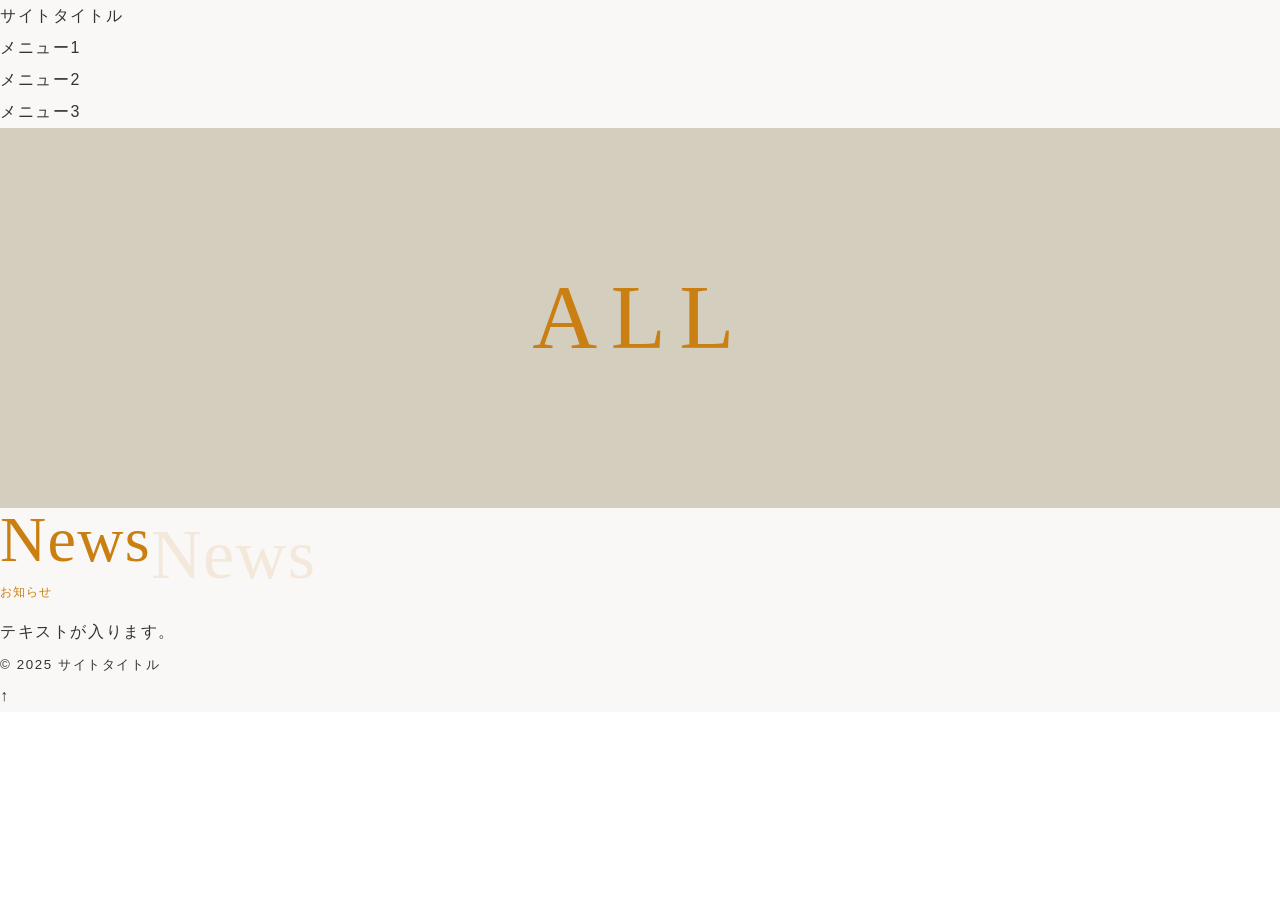
==== news.html @ c3ad5492 "first commit" ====
<!DOCTYPE html>
<html lang="ja">
<head>
  <meta charset="UTF-8">
  <meta name="viewport" content="width=device-width, initial-scale=1.0">
  <meta name="description" content="">
  <title>サイトタイトル</title>
  <link rel="stylesheet" href="css/style.css">
</head>
<body>

  <header id="header">
    <div class="inner">
      <p class="logo"><a href="/">サイトタイトル</a></p>
      <nav id="gnav">
        <ul>
          <li><a href="#">メニュー1</a></li>
          <li><a href="#">メニュー2</a></li>
          <li><a href="#">メニュー3</a></li>
        </ul>
      </nav>
    </div>
  </header><!-- /#header -->

  <main id="main">

    <!-- MV -->
    <section id="news__fv">
              <!-- 下層ページのfv -->
      <div class="c-page-fv">
        <p class="c-page-fv__title">All</p>
      </div>
    </section><!-- /#mv -->

    <!-- セクション例 -->
    <section id="news" class="news">
      <div class="news__container">
        <div class="c-section-title">
          <p class="c-section-title__bg" aria-hidden="true">News</p>
          <h2 class="c-section-title__main">News</h2>
          <p class="c-section-title__sub">お知らせ</p>
        </div>
        <p>テキストが入ります。</p>
      </div>

    </section><!-- /#about -->



  </main><!-- /#main -->

  <footer id="footer">
    <div class="inner">
      <p class="copy"><small>&copy; 2025 サイトタイトル</small></p>
    </div>
  </footer><!-- /#footer -->

  <a href="#" class="pagetop">↑</a>

  <script src="js/script.js"></script>
</body>
</html>
---- css/style.css ----
html {
  scroll-behavior: smooth;
  font-size: 62.5%;
  scroll-padding-top: 160px;
}

body {
  color: #333333;
  background: #f9f8f6;
  font-family: YuGothic, "Archivo Narrow", sans-serif;
  line-height: 2;
  letter-spacing: 0.1em;
  font-size: 1.6rem;
}

html {
  color: #000;
  background: #fff;
}

body,
div,
dl,
dt,
dd,
ul,
ol,
li,
h1,
h2,
h3,
h4,
h5,
h6,
pre,
code,
form,
fieldset,
legend,
input,
textarea,
p,
blockquote,
th,
td {
  margin: 0;
  padding: 0;
}

table {
  border-collapse: collapse;
  border-spacing: 0;
  width: 100%;
}

fieldset,
img {
  border: 0;
}

address,
caption,
cite,
code,
dfn,
em,
strong,
th,
var {
  font-style: normal;
  font-weight: normal;
}

ol,
ul {
  list-style: none;
}

caption,
th {
  text-align: left;
}

h1,
h2,
h3,
h4,
h5,
h6 {
  font-size: 100%;
  font-weight: normal;
}

q:before,
q:after {
  content: "";
}

abbr,
acronym {
  border: 0;
  font-variant: normal;
}

sup {
  vertical-align: text-top;
}

sub {
  vertical-align: text-bottom;
}

input,
textarea,
select,
button {
  color: inherit;
  font-family: inherit;
  font-size: inherit;
  font-weight: inherit;
  line-height: inherit;
  border-radius: 0;
  border: none;
  -moz-appearance: none;
       appearance: none;
  -webkit-appearance: none;
  background-color: inherit;
}

input,
textarea,
select {
  font-size: 16px;
}

textarea {
  resize: vertical;
  display: block;
}

button {
  padding: 0;
  cursor: pointer;
}

legend {
  color: #000;
}

main {
  display: block;
}

a {
  text-decoration: none;
  color: inherit;
}

img {
  width: 100%;
  height: auto;
  vertical-align: bottom;
}

svg {
  display: block;
}

* {
  -webkit-font-smoothing: antialiased;
  -moz-osx-font-smoothing: grayscale;
  box-sizing: border-box;
}

*::before,
*::after {
  box-sizing: border-box;
}

.c-section-title {
  position: relative;
  display: inline-block;
  padding-bottom: clamp(8px, 1.5vw, 12px);
}
.c-section-title__bg {
  position: absolute;
  top: 50%;
  left: 100%;
  transform: translateY(-60%);
  font-family: "Pinyon Script", cursive;
  font-size: clamp(4rem, 8vw, 7rem);
  color: #ca7f13;
  opacity: 0.12;
  white-space: nowrap;
  pointer-events: none;
  margin: 0;
  line-height: 1;
}
.c-section-title__main {
  font-family: "Cormorant Garamond", serif;
  font-size: clamp(4rem, 7vw, 6.4rem);
  font-weight: 400;
  color: #ca7f13;
  letter-spacing: 0.02em;
  line-height: 1;
  margin: 0;
}
.c-section-title__sub {
  font-size: clamp(1rem, 1.5vw, 1.2rem);
  color: #ca7f13;
  letter-spacing: 0.08em;
  margin: clamp(4px, 1vw, 8px) 0 0;
}

.c-page-fv {
  width: 100%;
  height: clamp(200px, 30vw, 380px);
  background-color: #d4cebe;
  display: flex;
  align-items: center;
  justify-content: center;
}
.c-page-fv__title {
  font-family: "Cormorant Garamond", serif;
  font-size: clamp(4rem, 8vw, 9rem);
  font-weight: 400;
  color: #ca7f13;
  letter-spacing: 0.15em;
  text-transform: uppercase;
  text-align: center;
  margin: 0;
  line-height: 1;
}

.header {
  position: sticky;
  top: 0;
  z-index: 100;
  background-color: #fff;
  width: 100%;
}
.header__inner {
  display: flex;
  flex-direction: row;
  flex-wrap: nowrap;
  justify-content: space-between;
  align-items: center;
  padding: 0 clamp(16px, 3vw, 48px);
  height: clamp(70px, 8vw, 100px);
  max-width: 1440px;
  margin: 0 auto;
}
@media screen and (max-width: 765px) {
  .header__inner {
    height: 70px;
  }
}
.header__logo {
  display: flex;
  flex-direction: row;
  flex-wrap: nowrap;
  justify-content: flex-start;
  align-items: center;
  gap: 10px;
  text-decoration: none;
  color: #54372d;
}
.header__logo-img {
  max-width: 50px;
  width: 100%;
  aspect-ratio: 50/60;
  overflow: hidden;
  flex-shrink: 0;
}
.header__logo-img img {
  width: 100%;
  height: 100%;
  -o-object-fit: cover;
     object-fit: cover;
  display: block;
}
.header__logo-text {
  font-size: clamp(1.2rem, 1.5vw, 1.6rem);
  font-weight: bold;
  line-height: 1.4;
  letter-spacing: 0.1em;
}
@media screen and (max-width: 765px) {
  .header__logo-text {
    display: none;
  }
}
@media screen and (max-width: 765px) {
  .header__nav {
    display: none;
  }
}
.header__nav-list {
  display: flex;
  flex-direction: row;
  flex-wrap: nowrap;
  justify-content: center;
  align-items: center;
  gap: clamp(24px, 4vw, 48px);
  list-style: none;
  padding: 0;
  margin: 0;
}
.header__nav-link {
  text-decoration: none;
  color: #333333;
  font-size: clamp(1.4rem, 1.5vw, 1.6rem);
  letter-spacing: 0.08em;
  transition: color 0.3s;
}
@media (hover: hover) and (pointer: fine) {
  .header__nav-link:hover {
    color: #ca7f13;
  }
}
.header__btn {
  display: flex;
  flex-direction: row;
  flex-wrap: nowrap;
  justify-content: center;
  align-items: center;
  gap: 8px;
  background-color: #949e33;
  color: #fff;
  text-decoration: none;
  border-radius: 9999px;
  padding: 10px 24px;
  font-size: clamp(1.3rem, 1.5vw, 1.6rem);
  font-weight: bold;
  transition: opacity 0.3s;
  white-space: nowrap;
}
@media (hover: hover) and (pointer: fine) {
  .header__btn:hover {
    opacity: 0.8;
  }
}
@media screen and (max-width: 765px) {
  .header__btn {
    display: none;
  }
}
.header__btn-icon {
  font-size: 1.4rem;
}
.header__hamburger {
  display: none;
  display: flex;
  flex-direction: row;
  flex-wrap: nowrap;
  justify-content: center;
  align-items: center;
  gap: 8px;
  background-color: #949e33;
  color: #fff;
  border: none;
  border-radius: 9999px;
  padding: 10px 20px;
  font-size: 1.5rem;
  cursor: pointer;
  transition: opacity 0.3s;
}
@media screen and (max-width: 765px) {
  .header__hamburger {
    display: flex;
  }
}
@media (hover: hover) and (pointer: fine) {
  .header__hamburger:hover {
    opacity: 0.8;
  }
}
.header__hamburger-icon {
  font-size: 2rem;
  line-height: 1;
}

.fv__title-wrap {
  background-color: #d4cebe;
  display: flex;
  align-items: center;
  justify-content: center;
  padding: clamp(60px, 10vw, 120px) 0;
}
@media screen and (max-width: 765px) {
  .fv__title-wrap {
    padding: 60px 0;
  }
}
.fv__title {
  font-size: clamp(4rem, 8vw, 8rem);
  color: #ca7f13;
  letter-spacing: 0.15em;
  text-transform: uppercase;
  font-weight: normal;
  margin: 0;
}
.fv__img-wrap {
  max-width: 100%;
  width: 100%;
  aspect-ratio: 1440/500;
  overflow: hidden;
}
@media screen and (max-width: 765px) {
  .fv__img-wrap {
    aspect-ratio: 375/280;
  }
}
.fv__img {
  width: 100%;
  height: 100%;
  -o-object-fit: cover;
     object-fit: cover;
  display: block;
}

.breadcrumb {
  padding: clamp(16px, 2vw, 24px) 0;
}
.breadcrumb__inner {
  max-width: 1440px;
  margin: 0 auto;
  padding: 0 clamp(16px, 3vw, 48px);
}
.breadcrumb__list {
  display: flex;
  flex-direction: row;
  flex-wrap: nowrap;
  justify-content: flex-start;
  align-items: center;
  gap: 12px;
  list-style: none;
  padding: 0;
  margin: 0;
  flex-wrap: wrap;
}
.breadcrumb__item {
  font-size: clamp(1.2rem, 1.4vw, 1.4rem);
  color: #ca7f13;
}
.breadcrumb__link {
  text-decoration: none;
  color: #ca7f13;
  transition: opacity 0.3s;
}
@media (hover: hover) and (pointer: fine) {
  .breadcrumb__link:hover {
    opacity: 0.7;
  }
}
.breadcrumb__separator {
  color: #ca7f13;
  font-size: 1.4rem;
}
.breadcrumb__item--current {
  color: #ca7f13;
}

.section__ttl {
  display: none;
}

.archive {
  padding-bottom: clamp(60px, 8vw, 120px);
}
.archive__inner {
  max-width: 1440px;
  margin: 0 auto;
  padding: 0 clamp(16px, 3vw, 48px);
}
.archive__layout {
  display: flex;
  flex-direction: row;
  flex-wrap: nowrap;
  justify-content: flex-start;
  align-items: flex-start;
  gap: clamp(24px, 4vw, 60px);
}
@media screen and (max-width: 765px) {
  .archive__layout {
    flex-direction: column;
    gap: 40px;
  }
}
.archive__main {
  flex: 1;
  min-width: 0;
}
.archive__sidebar {
  width: clamp(180px, 20%, 240px);
  flex-shrink: 0;
}
@media screen and (max-width: 1023px) {
  .archive__sidebar {
    width: clamp(160px, 22%, 220px);
  }
}
@media screen and (max-width: 765px) {
  .archive__sidebar {
    width: 100%;
  }
}
.archive__list {
  list-style: none;
  padding: 0;
  margin: 0 0 clamp(40px, 5vw, 60px);
  display: flex;
  flex-direction: column;
  gap: clamp(8px, 1vw, 12px);
}
.archive__item {
  background-color: #d4cebe;
  transition: outline 0.2s;
}
@media (hover: hover) and (pointer: fine) {
  .archive__item:hover {
    outline: 2px solid #ca7f13;
    outline-offset: 0;
  }
}
.archive__link {
  display: block;
  text-decoration: none;
  position: relative;
  padding: clamp(16px, 2vw, 24px) clamp(16px, 2vw, 24px);
  min-height: clamp(60px, 7vw, 80px);
}
@media screen and (max-width: 765px) {
  .archive__link {
    padding: 16px;
    min-height: auto;
  }
}
.archive__meta {
  display: flex;
  flex-direction: row;
  flex-wrap: nowrap;
  justify-content: flex-start;
  align-items: center;
  gap: clamp(12px, 2vw, 24px);
  flex-wrap: wrap;
}
@media screen and (max-width: 765px) {
  .archive__meta {
    flex-direction: column;
    align-items: flex-start;
    gap: 6px;
  }
}
.archive__date {
  font-size: clamp(1.3rem, 1.5vw, 1.5rem);
  color: #ca7f13;
  letter-spacing: 0.08em;
  white-space: nowrap;
  flex-shrink: 0;
  font-feature-settings: "tnum";
}
.archive__title {
  font-size: clamp(1.3rem, 1.5vw, 1.5rem);
  color: #ca7f13;
  letter-spacing: 0.05em;
}
.archive__category {
  position: absolute;
  right: clamp(16px, 2vw, 24px);
  bottom: clamp(10px, 1.5vw, 16px);
  font-size: clamp(1.4rem, 2vw, 2.2rem);
  color: #d4cebe;
  filter: brightness(0.85);
  letter-spacing: 0.05em;
  line-height: 1;
  pointer-events: none;
  mix-blend-mode: multiply;
}
@media screen and (max-width: 765px) {
  .archive__category {
    font-size: clamp(1.6rem, 5vw, 2.2rem);
    right: 12px;
    bottom: 8px;
  }
}

.sidebar__ttl {
  font-size: clamp(1.8rem, 2vw, 2.4rem);
  color: #54372d;
  font-weight: normal;
  letter-spacing: 0.05em;
  margin: 0 0 clamp(12px, 2vw, 20px);
  padding-left: clamp(10px, 1.5vw, 16px);
  border-left: 2px solid #54372d;
}
.sidebar__list {
  list-style: none;
  padding: 0;
  margin: 0;
  display: flex;
  flex-direction: column;
  gap: 4px;
}
@media screen and (max-width: 765px) {
  .sidebar__list {
    flex-direction: row;
    flex-wrap: wrap;
    gap: 8px;
  }
}
.sidebar__link {
  display: block;
  text-decoration: none;
  color: #333333;
  font-size: clamp(1.3rem, 1.5vw, 1.5rem);
  padding: 4px 0;
  letter-spacing: 0.05em;
  transition: color 0.3s;
}
@media (hover: hover) and (pointer: fine) {
  .sidebar__link:hover {
    color: #ca7f13;
  }
}
.sidebar__link--active {
  color: #ca7f13;
  font-weight: bold;
}

.pagination__list {
  display: flex;
  flex-direction: row;
  flex-wrap: nowrap;
  justify-content: center;
  align-items: center;
  gap: clamp(8px, 2vw, 16px);
  list-style: none;
  padding: 0;
  margin: 0;
}
.pagination__num {
  display: inline-block;
  font-size: clamp(1.6rem, 2vw, 2rem);
  color: #ca7f13;
  text-decoration: none;
  letter-spacing: 0.05em;
  padding: 4px 6px;
  transition: opacity 0.3s;
}
@media (hover: hover) and (pointer: fine) {
  .pagination__num:hover {
    opacity: 0.7;
  }
}
.pagination__num--current {
  font-weight: normal;
}
.pagination__dots {
  font-size: clamp(1.6rem, 2vw, 2rem);
  color: #ca7f13;
  letter-spacing: 0.05em;
}
.pagination__next {
  display: inline-block;
  font-size: clamp(1.8rem, 2.5vw, 2.4rem);
  color: #ca7f13;
  text-decoration: none;
  padding: 4px 6px;
  transition: opacity 0.3s;
}
@media (hover: hover) and (pointer: fine) {
  .pagination__next:hover {
    opacity: 0.7;
  }
}

.page-top {
  position: fixed;
  right: clamp(16px, 3vw, 40px);
  bottom: clamp(16px, 3vw, 40px);
  z-index: 1;
  width: clamp(44px, 5vw, 56px);
  height: clamp(44px, 5vw, 56px);
  border-radius: 50%;
  background-color: #949e33;
  border: none;
  cursor: pointer;
  display: flex;
  flex-direction: row;
  flex-wrap: nowrap;
  justify-content: center;
  align-items: center;
  transition: opacity 0.3s;
}
@media (hover: hover) and (pointer: fine) {
  .page-top:hover {
    opacity: 0.8;
  }
}
.page-top__icon {
  color: #fff;
  font-size: clamp(1.6rem, 2vw, 2rem);
  font-weight: bold;
  line-height: 1;
}

.single {
  padding-bottom: clamp(60px, 8vw, 120px);
}
.single__inner {
  max-width: 1440px;
  margin: 0 auto;
  padding: 0 clamp(16px, 3vw, 48px);
}
.single__layout {
  display: flex;
  flex-direction: row;
  flex-wrap: nowrap;
  justify-content: flex-start;
  align-items: flex-start;
  gap: clamp(24px, 4vw, 60px);
}
@media screen and (max-width: 765px) {
  .single__layout {
    flex-direction: column;
    gap: 40px;
  }
}
.single__main {
  flex: 1;
  min-width: 0;
  padding-top: clamp(24px, 3vw, 40px);
}
.single__sidebar {
  width: clamp(180px, 20%, 240px);
  flex-shrink: 0;
  padding-top: clamp(24px, 3vw, 40px);
}
@media screen and (max-width: 1023px) {
  .single__sidebar {
    width: clamp(160px, 22%, 220px);
  }
}
@media screen and (max-width: 765px) {
  .single__sidebar {
    width: 100%;
    padding-top: 0;
  }
}
.single__ttl {
  font-size: clamp(1.8rem, 2.5vw, 2.4rem);
  color: #ca7f13;
  font-weight: normal;
  line-height: 1.6;
  letter-spacing: 0.05em;
  margin: 0 0 clamp(8px, 1vw, 12px);
}
@media screen and (max-width: 765px) {
  .single__ttl {
    font-size: clamp(1.8rem, 5vw, 2.2rem);
  }
}
.single__meta {
  display: flex;
  flex-direction: row;
  flex-wrap: nowrap;
  justify-content: flex-start;
  align-items: center;
  gap: clamp(12px, 2vw, 20px);
  margin-bottom: clamp(20px, 3vw, 32px);
}
.single__category {
  font-size: clamp(1.2rem, 1.4vw, 1.4rem);
  color: #ca7f13;
  letter-spacing: 0.05em;
}
.single__date {
  font-size: clamp(1.2rem, 1.4vw, 1.4rem);
  color: #ca7f13;
  letter-spacing: 0.08em;
  font-feature-settings: "tnum";
}
.single__eyecatch {
  max-width: 100%;
  width: 100%;
  aspect-ratio: 3/2;
  overflow: hidden;
  margin-bottom: clamp(24px, 4vw, 40px);
}
@media screen and (max-width: 765px) {
  .single__eyecatch {
    aspect-ratio: 4/3;
  }
}
.single__eyecatch-img {
  width: 100%;
  height: 100%;
  -o-object-fit: cover;
     object-fit: cover;
  display: block;
}
.single__content {
  margin-bottom: clamp(40px, 6vw, 60px);
}
.single__text {
  font-size: clamp(1.4rem, 1.6vw, 1.6rem);
  color: #333333;
  line-height: 2;
  letter-spacing: 0.05em;
  margin: 0 0 clamp(20px, 3vw, 32px);
}
.single__text:last-child {
  margin-bottom: 0;
}
@media screen and (max-width: 765px) {
  .single__text {
    font-size: 1.5rem;
  }
}
.single__heading {
  font-size: clamp(1.5rem, 1.8vw, 1.8rem);
  color: #ca7f13;
  font-weight: normal;
  letter-spacing: 0.05em;
  margin: clamp(32px, 4vw, 48px) 0 clamp(12px, 1.5vw, 16px);
}
@media screen and (max-width: 765px) {
  .single__heading {
    font-size: 1.6rem;
    margin: 28px 0 12px;
  }
}
.single__btn-wrap {
  display: flex;
  flex-direction: row;
  flex-wrap: nowrap;
  justify-content: center;
  align-items: center;
  margin-top: clamp(40px, 5vw, 60px);
}
.single__btn {
  display: inline-block;
  background-color: #949e33;
  color: #fff;
  text-decoration: none;
  border-radius: 9999px;
  padding: clamp(12px, 1.5vw, 16px) clamp(32px, 5vw, 56px);
  font-size: clamp(1.4rem, 1.6vw, 1.6rem);
  letter-spacing: 0.1em;
  transition: opacity 0.3s;
}
@media (hover: hover) and (pointer: fine) {
  .single__btn:hover {
    opacity: 0.8;
  }
}
@media screen and (max-width: 765px) {
  .single__btn {
    width: 100%;
    text-align: center;
    padding: 14px 32px;
  }
}

.sidebar__ttl {
  font-size: clamp(1.8rem, 2vw, 2.4rem);
  color: #54372d;
  font-weight: normal;
  letter-spacing: 0.05em;
  margin: 0 0 clamp(12px, 2vw, 20px);
  padding-left: clamp(10px, 1.5vw, 16px);
  border-left: 2px solid #54372d;
}
.sidebar__list {
  list-style: none;
  padding: 0;
  margin: 0;
  display: flex;
  flex-direction: column;
  gap: 4px;
}
@media screen and (max-width: 765px) {
  .sidebar__list {
    flex-direction: row;
    flex-wrap: wrap;
    gap: 8px;
  }
}
.sidebar__link {
  display: block;
  text-decoration: none;
  color: #333333;
  font-size: clamp(1.3rem, 1.5vw, 1.5rem);
  padding: 4px 0;
  letter-spacing: 0.05em;
  transition: color 0.3s;
}
@media (hover: hover) and (pointer: fine) {
  .sidebar__link:hover {
    color: #ca7f13;
  }
}
.sidebar__link--active {
  color: #ca7f13;
  font-weight: bold;
}/*# sourceMappingURL=style.css.map */
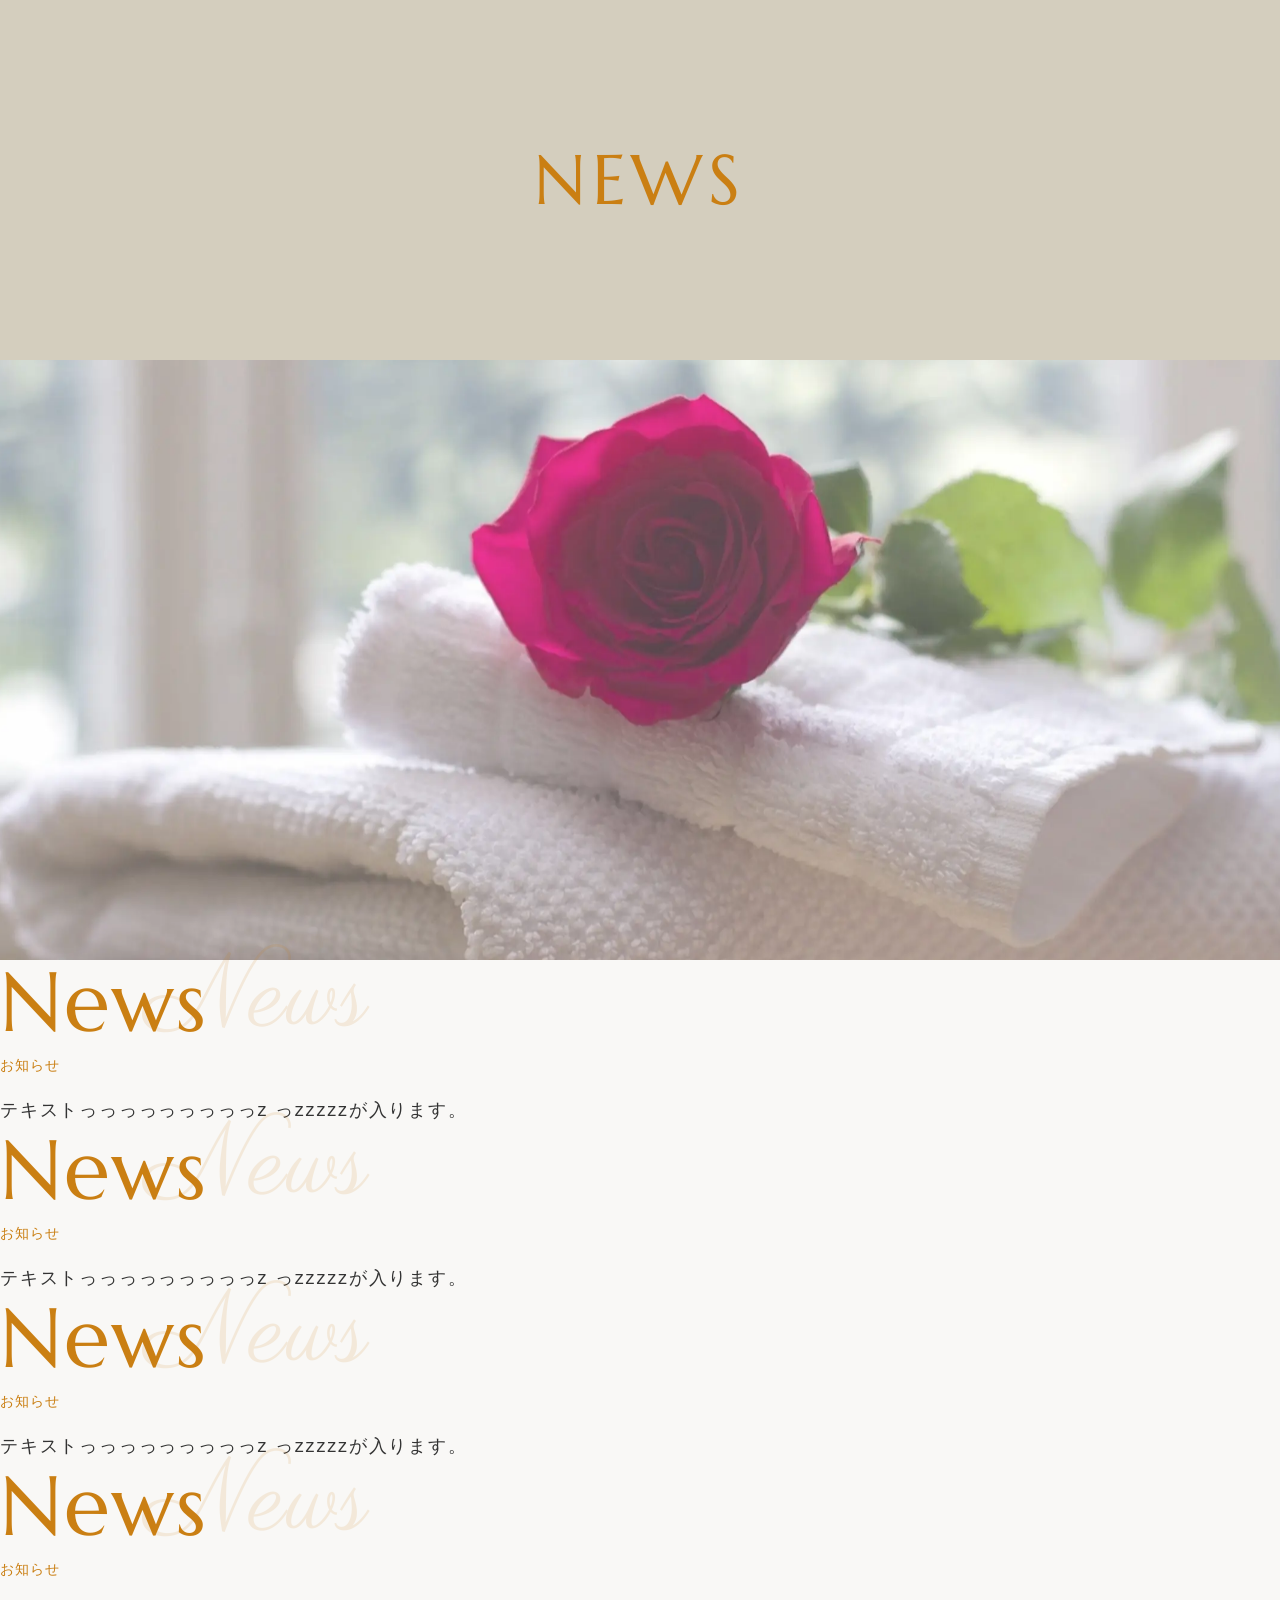
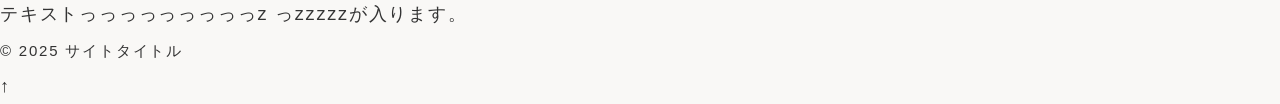
==== commit 58f1558c: "初期設定、共通パーツ作成" ====
--- a/news.html
+++ b/news.html
@@ -1,38 +1,64 @@
-
 <!DOCTYPE html>
 <html lang="ja">
-<head>
-  <meta charset="UTF-8">
-  <meta name="viewport" content="width=device-width, initial-scale=1.0">
-  <meta name="description" content="">
-  <title>サイトタイトル</title>
-  <link rel="stylesheet" href="css/style.css">
-</head>
+  <head>
+    <meta charset="UTF-8" />
+    <meta name="viewport" content="width=device-width, initial-scale=1.0" />
+    <meta name="description" content="" />
+    <title>サイトタイトル</title>
+    <head>
+      <link
+  rel="stylesheet"
+  href="https://cdnjs.cloudflare.com/ajax/libs/font-awesome/6.5.1/css/all.min.css"
+/>
+      <link rel="preconnect" href="https://fonts.googleapis.com">
+      <link rel="preconnect" href="https://fonts.gstatic.com" crossorigin>
+      <link href="https://fonts.googleapis.com/css2?family=Marcellus&family=Parisienne&family=Noto+Sans+JP:wght@400;500;700&display=swap" rel="stylesheet">
+
+    </head>
+    <link rel="stylesheet" href="css/style.css" />
+  </head>
 <body>
 
-  <header id="header">
-    <div class="inner">
-      <p class="logo"><a href="/">サイトタイトル</a></p>
-      <nav id="gnav">
-        <ul>
-          <li><a href="#">メニュー1</a></li>
-          <li><a href="#">メニュー2</a></li>
-          <li><a href="#">メニュー3</a></li>
-        </ul>
-      </nav>
-    </div>
-  </header><!-- /#header -->
+
 
   <main id="main">
 
-    <!-- MV -->
-    <section id="news__fv">
-              <!-- 下層ページのfv -->
-      <div class="c-page-fv">
-        <p class="c-page-fv__title">All</p>
+    <section class="c-fv">
+      <div class="c-fv__heading">
+        <div class="c-fv__inner">
+          <!-- ⭐️ ページごとに変更 -->
+          <h1 class="c-fv__title">News</h1>
+        </div>
       </div>
-    </section><!-- /#mv -->
+    
+      <div class="c-fv__image-wrapper js-parallax">
+        <div class="c-fv__image">
+          <!-- ⭐️ ページごとに変更 -->
+          <img
+            src="./img/news_top-pc.webp"
+            alt="News"
+            width="1440"
+            height="600"
+          >
+        </div>
+      </div>
+    </section>
 
+    <section id="news" class="news">
+      <div class="news__container">
+        <div class="c-section-title">
+          <p class="c-section-title__bg" aria-hidden="true">News</p>
+          <h2 class="c-section-title__main">News</h2>
+          <p class="c-section-title__sub">お知らせ</p>
+        </div>
+        <p>テキストっっっっっっっっっz
+          
+          
+          っzzzzzが入ります。</p>
+      </div>
+
+
+    </section><!-- /#about -->
     <!-- セクション例 -->
     <section id="news" class="news">
       <div class="news__container">
@@ -41,7 +67,38 @@
           <h2 class="c-section-title__main">News</h2>
           <p class="c-section-title__sub">お知らせ</p>
         </div>
-        <p>テキストが入ります。</p>
+        <p>テキストっっっっっっっっっz
+          
+          
+          っzzzzzが入ります。</p>
+      </div>
+
+    </section><!-- /#about -->
+    <section id="news" class="news">
+      <div class="news__container">
+        <div class="c-section-title">
+          <p class="c-section-title__bg" aria-hidden="true">News</p>
+          <h2 class="c-section-title__main">News</h2>
+          <p class="c-section-title__sub">お知らせ</p>
+        </div>
+        <p>テキストっっっっっっっっっz
+          
+          
+          っzzzzzが入ります。</p>
+      </div>
+
+    </section><!-- /#about -->
+    <section id="news" class="news">
+      <div class="news__container">
+        <div class="c-section-title">
+          <p class="c-section-title__bg" aria-hidden="true">News</p>
+          <h2 class="c-section-title__main">News</h2>
+          <p class="c-section-title__sub">お知らせ</p>
+        </div>
+        <p>テキストっっっっっっっっっz
+          
+          
+          っzzzzzが入ります。</p>
       </div>
 
     </section><!-- /#about -->
@@ -58,6 +115,7 @@
 
   <a href="#" class="pagetop">↑</a>
 
-  <script src="js/script.js"></script>
+  <script src="js/main.js"></script>
+
 </body>
 </html>
--- a/css/style.css
+++ b/css/style.css
@@ -1,16 +1,23 @@
+@charset "UTF-8";
+*,
+*::before,
+*::after {
+  box-sizing: border-box;
+}
+
 html {
   scroll-behavior: smooth;
   font-size: 62.5%;
-  scroll-padding-top: 160px;
+  scroll-padding-top: 100px;
 }
 
 body {
   color: #333333;
   background: #f9f8f6;
-  font-family: YuGothic, "Archivo Narrow", sans-serif;
+  font-family: "游ゴシック", "Yu Gothic", "Hiragino Sans", sans-serif;
   line-height: 2;
   letter-spacing: 0.1em;
-  font-size: 1.6rem;
+  font-size: 1.8rem;
 }
 
 html {
@@ -177,6 +184,25 @@
   box-sizing: border-box;
 }
 
+.news-btn {
+  font-size: clamp(1.4rem, 1.5vw, 1.6rem);
+}
+
+.header__cta-btn {
+  font-size: clamp(1.8rem, 1.5vw, 2rem);
+}
+
+.c_section__inner {
+  margin-inline: auto;
+  max-width: 1200px;
+  padding-inline: 120px;
+}
+@media screen and (max-width: 765px) {
+  .c_section__inner {
+    padding-inline: 0 30px;
+  }
+}
+
 .c-section-title {
   position: relative;
   display: inline-block;
@@ -185,10 +211,10 @@
 .c-section-title__bg {
   position: absolute;
   top: 50%;
-  left: 100%;
-  transform: translateY(-60%);
-  font-family: "Pinyon Script", cursive;
-  font-size: clamp(4rem, 8vw, 7rem);
+  left: 70%;
+  transform: translateY(-75%);
+  font-family: "Parisienne", cursive;
+  font-size: clamp(4rem, 8vw, 168rem);
   color: #ca7f13;
   opacity: 0.12;
   white-space: nowrap;
@@ -197,8 +223,8 @@
   line-height: 1;
 }
 .c-section-title__main {
-  font-family: "Cormorant Garamond", serif;
-  font-size: clamp(4rem, 7vw, 6.4rem);
+  font-family: "Marcellus", serif;
+  font-size: clamp(1.1rem, 7vw, 8.4rem);
   font-weight: 400;
   color: #ca7f13;
   letter-spacing: 0.02em;
@@ -206,7 +232,8 @@
   margin: 0;
 }
 .c-section-title__sub {
-  font-size: clamp(1rem, 1.5vw, 1.2rem);
+  font-family: "游明朝", "Yu Mincho", Georgia, serif;
+  font-size: clamp(1.2rem, 1.5vw, 1.4rem);
   color: #ca7f13;
   letter-spacing: 0.08em;
   margin: clamp(4px, 1vw, 8px) 0 0;
@@ -230,6 +257,111 @@
   text-align: center;
   margin: 0;
   line-height: 1;
+}
+
+.c-btn {
+  line-height: 1;
+  display: inline-flex;
+  align-items: center;
+  justify-content: center;
+  gap: 0.8em;
+  padding: 12px 24px;
+  border-radius: 100px;
+  border: 2px solid #949e33;
+  background-color: #949e33;
+  color: #fff;
+  font-family: "游明朝", "Yu Mincho", Georgia, serif;
+  letter-spacing: 0.08em;
+  text-decoration: none;
+  white-space: nowrap;
+  cursor: pointer;
+  transition: background-color 0.25s ease, color 0.25s ease;
+  text-transform: none;
+}
+@media screen and (max-width: 765px) {
+  .c-btn {
+    padding: 1.2rem 2.8rem;
+  }
+}
+@media (hover: hover) and (pointer: fine) {
+  .c-btn:hover {
+    background-color: #fff;
+    color: #949e33;
+    outline: 2px solid #949e33;
+    outline-offset: -2px;
+  }
+}
+.c-btn--icon {
+  gap: 1rem;
+}
+.c-btn--icon .c-btn__icon {
+  font-size: 1em;
+  line-height: 1;
+}
+
+.c-fv {
+  overflow: hidden;
+}
+.c-fv__heading {
+  display: flex;
+  flex-direction: row;
+  flex-wrap: nowrap;
+  justify-content: center;
+  align-items: center;
+  height: 36rem;
+  background-color: #d4cebe;
+}
+@media screen and (max-width: 765px) {
+  .c-fv__heading {
+    height: 20rem;
+  }
+}
+.c-fv__inner {
+  width: 100%;
+  max-width: 1440px;
+  margin-inline: auto;
+  padding-inline: clamp(2rem, 5vw, 12rem);
+}
+.c-fv__title {
+  font-family: "Marcellus", serif;
+  font-size: clamp(3.2rem, 5.5vw, 8rem);
+  font-weight: 400;
+  line-height: 1.2;
+  letter-spacing: 0.08em;
+  text-align: center;
+  text-transform: uppercase;
+  color: #ca7f13;
+}
+.c-fv__image-wrapper {
+  position: relative;
+  height: 60rem;
+  overflow: hidden;
+}
+@media screen and (max-width: 765px) {
+  .c-fv__image-wrapper {
+    height: 30rem;
+  }
+}
+.c-fv__image {
+  position: absolute;
+  inset: -10% 0;
+  width: 100%;
+  height: 120%;
+  overflow: hidden;
+  will-change: transform;
+}
+@media screen and (max-width: 765px) {
+  .c-fv__image {
+    inset: -8% 0;
+    height: 116%;
+  }
+}
+.c-fv__image img {
+  width: 100%;
+  height: 100%;
+  -o-object-fit: cover;
+     object-fit: cover;
+  display: block;
 }
 
 .header {
